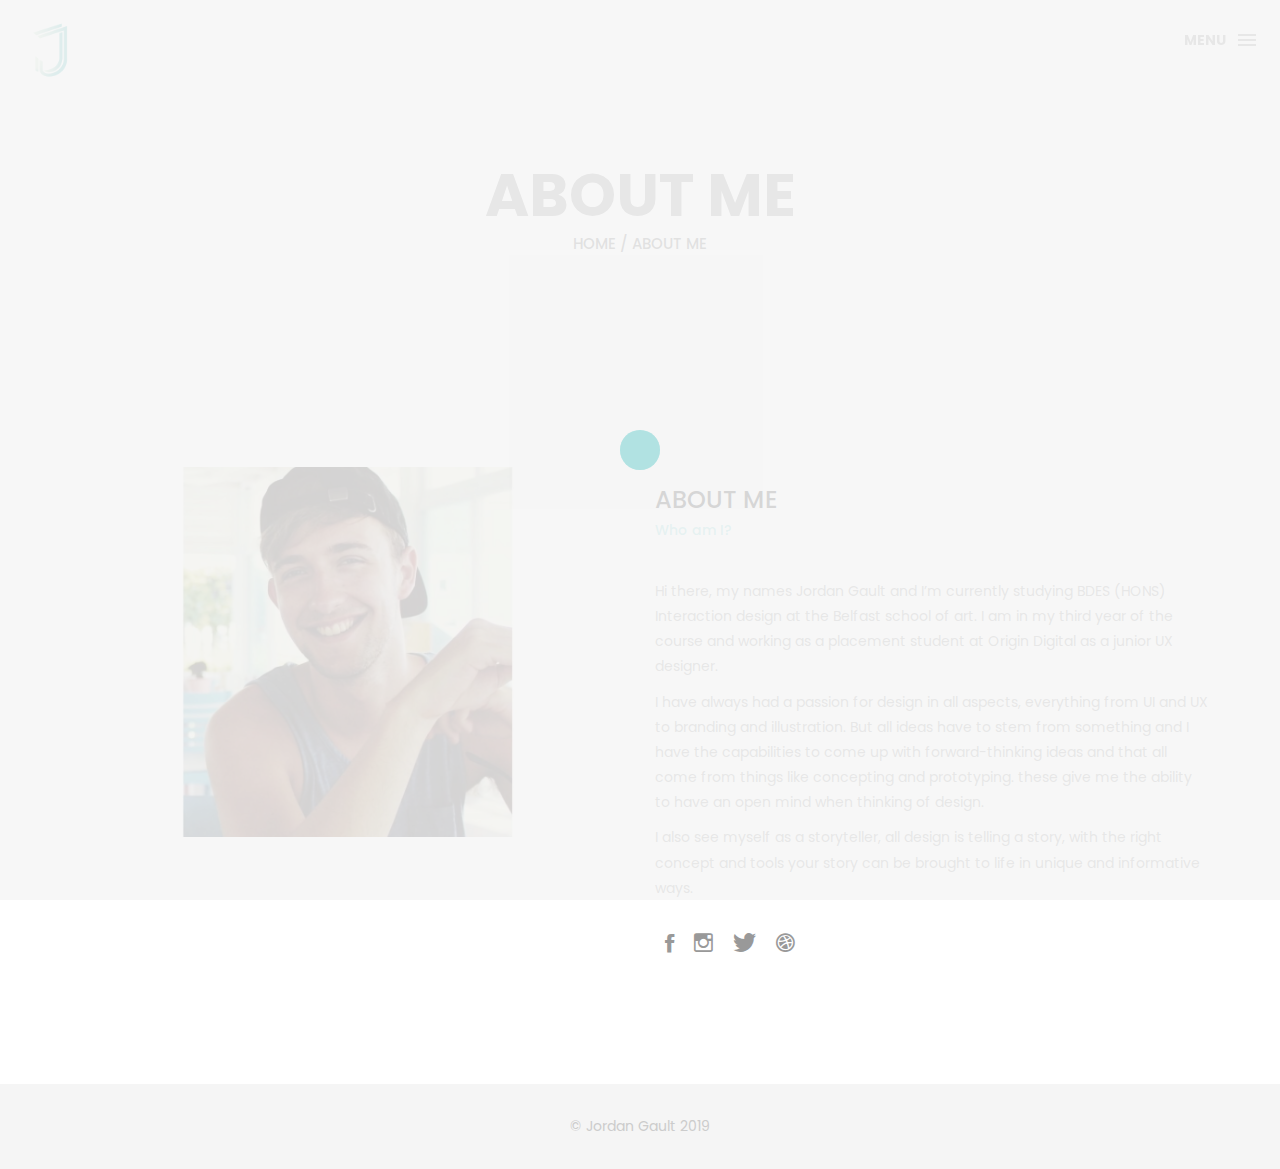
==== about.html @ e596791e "added files" ====
<!DOCTYPE html>
<html lang="en">

<head>
    <meta charset="utf-8">
    <meta http-equiv="X-UA-Compatible" content="IE=edge">
    <meta name="viewport" content="width=device-width, initial-scale=1">
    <!-- The above 3 meta tags *must* come first in the head; any other head content must come *after* these tags -->
    <title>Jordan Gault</title>
    <link rel="icon" href="img/logo.png" type="image/x-icon">

    <!-- Bootstrap -->
    <link href="css/bootstrap.min.css" rel="stylesheet">
    <link href="ionicons/css/ionicons.min.css" rel="stylesheet">

    <!-- main css -->
    <link href="css/style.css" rel="stylesheet">


    <!-- modernizr -->
    <script src="js/modernizr.js"></script>

    <!-- HTML5 shim and Respond.js for IE8 support of HTML5 elements and media queries -->
    <!-- WARNING: Respond.js doesn't work if you view the page via file:// -->
    <!--[if lt IE 9]>
      <script src="https://oss.maxcdn.com/html5shiv/3.7.2/html5shiv.min.js"></script>
      <script src="https://oss.maxcdn.com/respond/1.4.2/respond.min.js"></script>
    <![endif]-->
</head>

<body>

    <!-- Preloader -->
    <div id="preloader">
        <div class="pre-container">
            <div class="spinner">
                <div class="double-bounce1"></div>
                <div class="double-bounce2"></div>
            </div>
        </div>
    </div>
    <!-- end Preloader -->

    <div class="container-fluid"> 
       <!-- box-header -->
        <header class="box-header">
            <div class="box-logo">
                <a href="index.html"><img src="img/logo.png" width="60" alt="Logo"></a>
            </div>
            <!-- box-nav -->
            <a class="box-primary-nav-trigger" href="#0">
                <span class="box-menu-text">Menu</span><span class="box-menu-icon"></span>
            </a>
        </header>
        <!-- end box-header -->
        
        <!-- nav -->
        <nav>
            <ul class="box-primary-nav">
                <li class="box-label">About me</li>
                
                <li><a href="index.html">Home</a></li>
                <li><a href="about.html">About me</a> <i class="ion-ios-circle-filled color"></i></li>
                <li><a href="services.html">services</a></li>
                <li><a href="portfolio.html">portfolio</a></li>
                <li><a href="contact.html">contact me</a></li>

                <li class="box-label">Follow me</li>

                <li class="box-social"><a href="https://www.linkedin.com/in/jordan-gault-648428167/" target="blank"><i class="ion-social-linkedin"></i></a></li>
                <li class="box-social"><a href="https://www.instagram.com/jordangault_/" target="blank"><i class="ion-social-instagram-outline"></i></a></li>
                <li class="box-social"><a href="https://www.twitter.com/Jordangault_/" target="blank"><i class="ion-social-twitter"></i></a></li>
                <li class="box-social"><a href="https://dribbble.com/jordangault" target="blank"><i class="ion-social-dribbble"></i></a></li>
            </ul>
        </nav>
        <!-- end nav -->  
    </div>
    
    <!-- Top bar -->
    <div class="top-bar">
        <h1>About Me</h1>
        <p><a href="#">Home</a> / About me</p>
    </div>
    <!-- end Top bar -->
    
    <!-- Main container -->
    <div class="container main-container clearfix"> 
        <div class="col-md-6">
            <img src="img/about.png" class="img-responsive" alt="" />
        </div>
        <div class="col-md-6">
           <h3 class="uppercase">About Me </h3>
           <h5>Who am I?</h5>
           <div class="h-30"></div>
            <p>Hi there, my names Jordan Gault and I’m currently studying BDES (HONS) Interaction design at the Belfast school of art. I am in my third year of the course and working as a placement student at Origin Digital as a junior UX designer. </p>

            <p>I have always had a passion for design in all aspects, everything from UI and UX to branding and illustration. But all ideas have to stem from something and I have the capabilities to come up with forward-thinking ideas and that all come from things like concepting and prototyping. these give me the ability to have an open mind when thinking of design.</p>

            <p>I also see myself as a storyteller, all design is telling a story, with the right concept and tools your story can be brought to life in unique and informative ways.</p>

            <div class="h-10"></div>
            <ul class="social-ul">
                <li class="box-social"><a href="#0"><i class="ion-social-facebook"></i></a></li>
                <li class="box-social"><a href="#0"><i class="ion-social-instagram-outline"></i></a></li>
                <li class="box-social"><a href="#0"><i class="ion-social-twitter"></i></a></li>
                <li class="box-social"><a href="#0"><i class="ion-social-dribbble"></i></a></li>
            </ul>


        </div>
    </div>
    <!-- end Main container -->


    <!-- footer -->
    <footer>
        <div class="container-fluid">
            <p class="copyright">© Jordan Gault 2019</p>
        </div>
    </footer>
    <!-- end footer -->
    
    <!-- back to top -->
    <a href="#0" class="cd-top"><i class="ion-android-arrow-up"></i></a>
    <!-- end back to top -->



    <!-- jQuery -->
    <script src="js/jquery-2.1.1.js"></script>
    <!--  plugins -->
    <script src="js/bootstrap.min.js"></script>
    <script src="js/menu.js"></script>
    <script src="js/animated-headline.js"></script>
    <script src="js/isotope.pkgd.min.js"></script>


    <!--  custom script -->
    <script src="js/custom.js"></script>

</body>

</html>
---- css/style.css ----
/*
* Box Theme
* Created by : Ahmed Eissa
* website : www.ahmedessa.net
* behance : https://www.behance.net/3essa
*/


/* Table of Content
==================================================
	- Google fonts & font family -
	- General -
    - typography -
    - Preloader -
	- Header -
    - box intro section -
    - Portfoilo section -
    - Footer -
    - About page -
    - Services page -
    - contact page -
    - Portfolio single page -
    - Responsive media queries -
*/


/* Google fonts & font family
==================================================*/

@import url(https://fonts.googleapis.com/css?family=Poppins:400,500,600,700);

/* General
==================================================*/

html,
body {
    height: 100%;
    font-family: 'Poppins', sans-serif;
    line-height: 1.8;
    color: #999
}

.no-padding {
    padding-left: 0;
    padding-right: 0;
}

.no-padding [class^="col-"] {
    padding-left: 0;
    padding-right: 0;
}

.main-container {
    padding: 100px 0;
}

.center {
    text-align: center;
}

a {
    -webkit-transition: all .3s;
    transition: all .3s
}

.uppercase {
    text-transform: uppercase;
}

.h-30 {
    height: 30px
}

.h-10 {
    height: 10px
}

.color {
    color: #93D9D8;
    font-size: 11px;
}


/* typography
==================================================*/



.col-sm-7{
    padding-top: 20px;
}

.col-md-14{
    padding-top: 40px;
}



/* images
==================================================*/

h1 {
    color: #393939;
    font-size: 60px;
    text-transform: uppercase;
}

h3 {
    color: #393939;
}

h5 {
    color: #93D9D8;
}

.paper {
    padding-top: 30px;
}

.col-md-10 {
    width: 100%;
}

.col-md-15{
    padding-left: 15px;
}

video{
    padding-top: 30px;
}
.ruark{
    padding-left: 100px;
}


/* preloader
==================================================*/

#preloader {
    position: fixed;
    top: 0;
    left: 0;
    right: 0;
    bottom: 0;
    background-color: #f5f5f5;
    /* change if the mask should be a color other than white */
    z-index: 1000;
    /* makes sure it stays on top */
}

.pre-container {
    position: absolute;
    left: 50%;
    top: 50%;
    bottom: auto;
    right: auto;
    -webkit-transform: translateX(-50%) translateY(-50%);
    transform: translateX(-50%) translateY(-50%);
    text-align: center;
}

.spinner {
    width: 40px;
    height: 40px;
    position: relative;
    margin: 100px auto;
}

.double-bounce1,
.double-bounce2 {
    width: 100%;
    height: 100%;
    border-radius: 50%;
    background-color: #93D9D8;
    opacity: 0.6;
    position: absolute;
    top: 0;
    left: 0;
    -webkit-animation: bounce 2.0s infinite ease-in-out;
    animation: bounce 2.0s infinite ease-in-out;
}

.double-bounce2 {
    -webkit-animation-delay: -1.0s;
    animation-delay: -1.0s;
}

@-webkit-keyframes bounce {
    0%,
    100% {
        -webkit-transform: scale(0.0)
    }
    50% {
        -webkit-transform: scale(1.0)
    }
}

@keyframes bounce {
    0%,
    100% {
        transform: scale(0.0);
        -webkit-transform: scale(0.0);
    }
    50% {
        transform: scale(1.0);
        -webkit-transform: scale(1.0);
    }
}


/* header
==================================================*/

.box-header {
    position: absolute;
    top: 0;
    left: 0;
    background: rgba(255, 255, 255, 0.95);
    height: 50px;
    width: 100%;
    z-index: 3;
    box-shadow: 0 1px 2px rgba(0, 0, 0, 0.3);
    -webkit-font-smoothing: antialiased;
    -moz-osx-font-smoothing: grayscale;
}

.box-header {
    height: 80px;
    background: transparent;
    box-shadow: none;
}

.box-header {
    -webkit-transition: background-color 0.3s;
    transition: background-color 0.3s;
    -webkit-transform: translate3d(0, 0, 0);
    transform: translate3d(0, 0, 0);
    -webkit-backface-visibility: hidden;
    backface-visibility: hidden;
}

.box-header.is-fixed {
    position: fixed;
    top: -80px;
    background-color: rgba(255, 255, 255, 0.96);
    -webkit-transition: -webkit-transform 0.3s;
    transition: -webkit-transform 0.3s;
    transition: transform 0.3s;
    transition: transform 0.3s, -webkit-transform 0.3s;
}

.box-header.is-visible {
    -webkit-transform: translate3d(0, 100%, 0);
    transform: translate3d(0, 100%, 0);
}

.box-header.menu-is-open {
    background-color: #fff;
}

.box-logo {
    display: block;
    padding: 20px;
}

.box-primary-nav-trigger {
    position: absolute;
    right: 0;
    top: 0;
    height: 100%;
    width: 50px;
    background-color: #fff;
}

.box-primary-nav-trigger .box-menu-text {
    color: #999;
    text-transform: uppercase;
    font-weight: 700;
    display: none;
}

.box-primary-nav-trigger .box-menu-icon {
    display: inline-block;
    position: absolute;
    left: 50%;
    top: 50%;
    bottom: auto;
    right: auto;
    -webkit-transform: translateX(-50%) translateY(-50%);
    transform: translateX(-50%) translateY(-50%);
    width: 18px;
    height: 2px;
    background-color: #999;
    -webkit-transition: background-color 0.3s;
    transition: background-color 0.3s;
    list-style: none;
}

.box-primary-nav-trigger .box-menu-icon::before,
.box-primary-nav-trigger .box-menu-icon:after {
    content: '';
    width: 100%;
    height: 100%;
    position: absolute;
    background-color: #999;
    right: 0;
    -webkit-transition: -webkit-transform .3s, top .3s, background-color 0s;
    -webkit-transition: top .3s, background-color 0s, -webkit-transform .3s;
    transition: top .3s, background-color 0s, -webkit-transform .3s;
    transition: transform .3s, top .3s, background-color 0s;
    transition: transform .3s, top .3s, background-color 0s, -webkit-transform .3s;
}

.box-primary-nav-trigger .box-menu-icon::before {
    top: -5px;
}

.box-primary-nav-trigger .box-menu-icon::after {
    top: 5px;
}

.box-primary-nav-trigger .box-menu-icon.is-clicked {
    background-color: #999;
}

.box-primary-nav-trigger .box-menu-icon.is-clicked::before,
.box-primary-nav-trigger .box-menu-icon.is-clicked::after {
    background-color: #999;
}

.box-primary-nav-trigger .box-menu-icon.is-clicked::before {
    top: 0;
    -webkit-transform: rotate(135deg);
    transform: rotate(135deg);
}

.box-primary-nav-trigger .box-menu-icon.is-clicked::after {
    top: 0;
    -webkit-transform: rotate(225deg);
    transform: rotate(225deg);
}

.box-primary-nav-trigger {
    width: 100px;
    padding-left: 1em;
    background-color: transparent;
    height: 30px;
    line-height: 30px;
    right: 10px;
    top: 50%;
    bottom: auto;
    -webkit-transform: translateY(-50%);
    transform: translateY(-50%);
}

.box-primary-nav-trigger .box-menu-text {
    display: inline-block;
}

.box-primary-nav-trigger .box-menu-icon {
    left: auto;
    right: 1em;
    -webkit-transform: translateX(0) translateY(-50%);
    transform: translateX(0) translateY(-50%);
}

.box-primary-nav {
    position: fixed;
    left: 0;
    top: 0;
    height: 100%;
    width: 100%;
    background: #fff;
    z-index: 2;
    text-align: center;
    padding: 50px 0;
    -webkit-backface-visibility: hidden;
    backface-visibility: hidden;
    overflow: auto;
    -webkit-overflow-scrolling: touch;
    -webkit-transform: translateY(-100%);
    transform: translateY(-100%);
    -webkit-transition-property: -webkit-transform;
    transition-property: -webkit-transform;
    transition-property: transform;
    transition-property: transform, -webkit-transform;
    -webkit-transition-duration: 0.4s;
    transition-duration: 0.4s;
    list-style: none;
}

.box-primary-nav li {
    font-size: 22px;
    font-size: 1.375rem;
    font-weight: 300;
    -webkit-font-smoothing: antialiased;
    -moz-osx-font-smoothing: grayscale;
    margin: .2em 0;
    text-transform: capitalize;
}

.box-primary-nav a {
    display: inline-block;
    padding: .4em 1em;
    border-radius: 0.25em;
    -webkit-transition: all 0.2s;
    transition: all 0.2s;
    color: #999;
    text-decoration: none;
    font-weight: bold;
}
.box-primary-nav a:focus {
    outline: none;
}

.no-touch .box-primary-nav a:hover {
    text-decoration: none;
    color: #93D9D8;
}

.box-primary-nav .box-label {
    color: #93D9D8;
    text-transform: uppercase;
    font-weight: 700;
    font-size: 17px;
    margin: 2.4em 0 .8em;
}

.box-primary-nav .box-social {
    display: inline-block;
    margin: 10px .4em;
}

.box-primary-nav .box-social a {
    width: 30px;
    height: 30px;
    padding: 0;
    font-size: 30px
}

.box-primary-nav.is-visible {
    -webkit-transform: translateY(0);
    transform: translateY(0);
}

.box-primary-nav {
    padding: 150px 0 0;
}

.box-primary-nav li {
    font-size: 18px;
}


/* box-intro
==================================================*/

.box-intro {
    text-align: center;
    display: table;
    height: 100vh;
    width: 100%;
    color: #999;
}

.box-intro .table-cell {
    display: table-cell;
    vertical-align: middle;
}

.box-intro em {
    font-style: normal;
    text-transform: uppercase
}

b i:last-child {
    color: #93D9D8 !important;
}

.box-intro h5 {
    letter-spacing: 4px;
    text-transform: uppercase;
    color: #999;
    line-height: 1.7;
}


/* mouse effect */

.mouse {
    position: absolute;
    width: 22px;
    height: 42px;
    bottom: 40px;
    left: 50%;
    margin-left: -12px;
    border-radius: 15px;
    border: 2px solid #888;
    -webkit-animation: intro 1s;
    animation: intro 1s;
}

.scroll {
    display: block;
    width: 3px;
    height: 3px;
    margin: 6px auto;
    border-radius: 4px;
    background: #888;
    -webkit-animation: finger 2s infinite;
    animation: finger 2s infinite;
}

@-webkit-keyframes intro {
    0% {
        opacity: 0;
        -webkit-transform: translateY(40px);
        transform: translateY(40px);
    }
    100% {
        opacity: 1;
        -webkit-transform: translateY(0);
        transform: translateY(0);
    }
}

@keyframes intro {
    0% {
        opacity: 0;
        -webkit-transform: translateY(40px);
        transform: translateY(40px);
    }
    100% {
        opacity: 1;
        -webkit-transform: translateY(0);
        transform: translateY(0);
    }
}

@-webkit-keyframes finger {
    0% {
        opacity: 1;
    }
    100% {
        opacity: 0;
        -webkit-transform: translateY(20px);
        transform: translateY(20px);
    }
}

@keyframes finger {
    0% {
        opacity: 1;
    }
    100% {
        opacity: 0;
        -webkit-transform: translateY(20px);
        transform: translateY(20px);
    }
}



/* portfolio section
==================================================*/

.portfolio .categories-grid span {
    font-size: 30px;
    margin-bottom: 30px;
    display: inline-block;
}

.portfolio .categories-grid .categories ul li {
    list-style: none;
    margin: 20px 0;
}

.portfolio .categories-grid .categories ul li a {
    display: inline-block;
    color: #60606e;
    padding: 0 10px;
    margin: 0 10px;
    -webkit-transition: all .2s ease-in-out .2s;
    transition: all .2s ease-in-out .2s;
}

.portfolio .categories-grid .categories ul li a:hover,
.portfolio .categories-grid .categories ul li a:focus {
    text-decoration: none;
}

.portfolio .categories-grid .categories ul li a.active {
    margin-left: 0;
    background-color: #93D9D8;
    padding: 0px 20px;
    color: white;
    border-radius: 25px;
    text-decoration: none;
}

.portfolio_filter {
    padding-left: 0;
}

.portfolio_item {
    position: relative;
    overflow: hidden;
    display: block;
}

.portfolio_item .portfolio_item_hover {
    position: absolute;
    top: 0px;
    left: 0px;
    height: 100%;
    width: 100%;
    background-color: rgba(0, 0, 0, .8);
    -webkit-transform: translate(-100%);
    transform: translate(-100%);
    opacity: 0;
    -webkit-transition: all .2s ease-in-out;
    transition: all .2s ease-in-out;
}

.portfolio_item .portfolio_item_hover .item_info {
    text-align: center;
    position: absolute;
    top: 50%;
    left: 50%;
    -webkit-transform: translate(-50%, -50%);
    transform: translate(-50%, -50%);
    padding: 10px;
    width: 100%;
    font-weight: bold;
}

.portfolio_item .portfolio_item_hover .item_info span {
    display: block;
    color: #fff;
    font-size: 18px;
    -webkit-transform: translateX(-100px);
    transform: translateX(-100px);
    -webkit-transition: all .2s ease-in-out .2s;
    transition: all .2s ease-in-out .2s;
    opacity: 0;
}

.portfolio_item .portfolio_item_hover .item_info em {
    font-style: normal;
    display: inline-block;
    background-color: #93D9D8;
    padding: 5px 20px;
    border-radius: 25px;
    color: #333;
    margin-top: 10px;
    -webkit-transform: translateX(-100px);
    transform: translateX(-100px);
    -webkit-transition: all .3s ease-in-out .3s;
    transition: all .3s ease-in-out .3s;
    opacity: 0;
    font-size: 10px;
    letter-spacing: 2px;
}

.portfolio_item:hover .portfolio_item_hover {
    opacity: 1;
    -webkit-transform: translateX(0);
    transform: translateX(0);
}

.portfolio_item:hover .item_info em,
.portfolio_item:hover .item_info span {
    opacity: 1;
    -webkit-transform: translateX(0);
    transform: translateX(0);
}

.portfolio .categories-grid .categories ul li {
    float: left;
}

.portfolio .categories-grid .categories ul li a {
    padding: 0 10px;
    -webkit-transition: all .2s ease-in-out .2s;
    transition: all .2s ease-in-out .2s;
}

.portfolio_filter {
    padding-left: 0;
    display: inline-block;
    margin: 0 auto;
    text-align: center;
    margin-bottom: 50px;
}

.portfolio-inner {
    padding-bottom: 0 !important;
    padding-top: 55px;
}


/* footer
==================================================*/

footer {
    padding: 30px 0;
    text-align: center;
    background: #f5f5f5
}

.copyright {
    color: #ccc;
    margin-bottom: 0;
}

footer img {
    margin: 0 auto;
}


/* backto top
==================================================*/

.cd-top {
    display: inline-block;
    height: 40px;
    width: 40px;
    position: fixed;
    bottom: 20px;
    line-height: 40px;
    font-size: 20px;
    right: 10px;
    text-align: center;
    color: #fff;
    background: #93D9D8;
    visibility: hidden;
    opacity: 0;
    -webkit-transition: opacity .3s 0s, visibility 0s .3s;
    transition: opacity .3s 0s, visibility 0s .3s;
}

.cd-top.cd-is-visible,
.cd-top.cd-fade-out,
.no-touch .cd-top:hover {
    -webkit-transition: opacity .3s 0s, visibility 0s 0s;
    transition: opacity .3s 0s, visibility 0s 0s;
}

.cd-top.cd-is-visible {
    /* the button becomes visible */
    visibility: visible;
    opacity: 1;
}

.cd-top.cd-fade-out {
    opacity: .5;
}

.no-touch .cd-top:hover,
.no-touch .cd-top:focus {
    background-color: #93D9D8;
    opacity: 1;
    color: #fff;
}


/* About page
==================================================*/

.top-bar {
    color: #333;
    padding: 150px 0 100px;
    background: -webkit-linear-gradient( rgba(255, 255, 255, .8), rgba(255, 255, 255, .8)), ;
    background: linear-gradient( rgba(255, 255, 255, .8), rgba(255, 255, 255, .8)), ;
    background-size: cover;
    background-attachment: fixed;
    background-position: center center;
    text-align: center;
}

.top-bar h1 {
    font-size: 60px;
    text-transform: uppercase;
    font-weight: 700;
    color: #999;
    line-height: 50px;
}

.top-bar p {
    font-size: 15px;
    text-transform: uppercase;
    font-weight: 500;
    color: #777;
}

.top-bar p a {
    color: #777;
}

.top-bar p a:hover,
.top-bar p a:focus {
    color: #555;
    text-decoration: none;
}

.social-ul {
    list-style: none;
    display: inline-block;
    padding-left: 0;
}

.social-ul li {
    margin: 0 10px;
    float: left;
}

.social-ul li a {
    font-size: 25px;
    color: #999;
    -webkit-transition: all .3s;
    transition: all .3s;
}

.social-ul li a:hover {
    color: #93D9D8;
}


/* Services page
==================================================*/

.size-50 {
    font-size: 50px;
}

.service-box {
    margin-bottom: 30px;
}

.service-box h3 {
    margin-top: 0;
}


/* contact page
==================================================*/

.details-text i {
    margin-right: 10px;
}

.textarea-contact {
    height: 200px;
    width: 100%;
    border: solid 1px rgba(0, 0, 0, .1);
    position: relative;
}

.textarea-contact textarea {
    height: 100%;
    width: 100%;
    border: 0;
    padding: 20px;
    background-color: transparent;
    float: left;
    z-index: 2;
    font-size: 14px;
    color: #9a9a9a;
    resize: none;
}

.textarea-contact > span {
    position: absolute;
    top: 20px;
    left: 20px;
    -webkit-transform: translateY(-50%);
    transform: translateY(-50%);
    font-size: 12px;
    text-transform: uppercase;
    color: #cdcdcd;
    -webkit-transition: all .2s ease-in-out;
    transition: all .2s ease-in-out;
    z-index: 1;
}

.input-contact {
    height: 40px;
    width: 100%;
    border: solid 1px rgba(0, 0, 0, .1);
    position: relative;
    margin-bottom: 30px;
}

.input-contact input[type="text"] {
    height: 100%;
    width: 100%;
    border: 0;
    padding: 0 20px;
    float: left;
    position: relative;
    background-color: transparent;
    z-index: 2;
    font-size: 14px;
    color: #9a9a9a;
}

.input-contact > span {
    position: absolute;
    top: 50%;
    left: 20px;
    -webkit-transform: translateY(-50%);
    transform: translateY(-50%);
    font-size: 12px;
    text-transform: uppercase;
    color: #cdcdcd;
    -webkit-transition: all .2s ease-in-out;
    transition: all .2s ease-in-out;
    z-index: 1;
}

.input-contact > span.active,
.textarea-contact > span.active {
    color: #93D9D8;
    font-size: 10px;
    top: 0px;
    left: 5px;
    background-color: #fff;
    padding: 5px
}

input:focus,
textarea:focus {
    outline: none;
}

.contact-info {
    margin-top: 20px;
}

.contact-info i {
    height: 30px;
    width: 30px;
    display: inline-block;
    background: #93D9D8;
    text-align: center;
    line-height: 33px;
    margin-right: 10px;
    color: #fff;
    font-size: 21px;
}

.contact-info p {
    display: inline-block;
    margin-right: 20px;

}

.btn-box {
    background: #93D9D8;
    padding: 10px 50px;
    border-radius: 0;
    color: #fff;
    margin-top: 20px;
    text-transform: uppercase;
    letter-spacing: 2px;
    font-weight: 500;
}

.btn-box:hover,
.btn-box:focus {
    background: #93D9D8;
    color: #fff;
}


/* single project page
==================================================*/

.cat-ul {
    padding-left: 0;
    list-style: none
}

.cat-ul li i {
    margin-right: 10px;
    color: #93D9D8;
}


/* Responsive media queries
==================================================*/

@media (max-width: 991px) {
    .portfolio .categories-grid span {
        margin-bottom: 0;
        text-align: center;
        width: 100%;
    }
    .portfolio .categories-grid .categories ul li {
        text-align: center;
    }
    .portfolio .categories-grid .categories ul li a {
        margin-left: 0;
    }
    .col-md-6 h3 {
        margin-top: 30px;
    }
}

@media only screen and (max-width: 670px) {
    .box-headline {
        font-size: 100px;
    }
    .box-intro h5 {
        font-size: 12px;
    }
    .box-primary-nav a {
        padding: 5px 1em;
        font-size: 14px;
    }
    .box-primary-nav {
        padding: 80px 0 0;
    }
    .box-primary-nav .box-social a {
        font-size: 23px;
    }
    .top-bar h1 {
        font-size: 40px;
        line-height: 30px;
    }
    .portfolio .categories-grid .categories ul li {
        float: none;
    }
}

@media only screen and (max-width: 520px) {
    .box-headline {
        font-size: 80px;
    }
    .box-intro h5 {
        font-size: 12px;
    }
    .main-container {
        padding: 50px 0;
    }
}

@media only screen and (max-width: 420px) {
    .box-headline {
        font-size: 50px;
    }
    .box-intro h5 {
        font-size: 12px;
    }
    .top-bar h1 {
        font-size: 30px;
        line-height: 30px;
    }
}
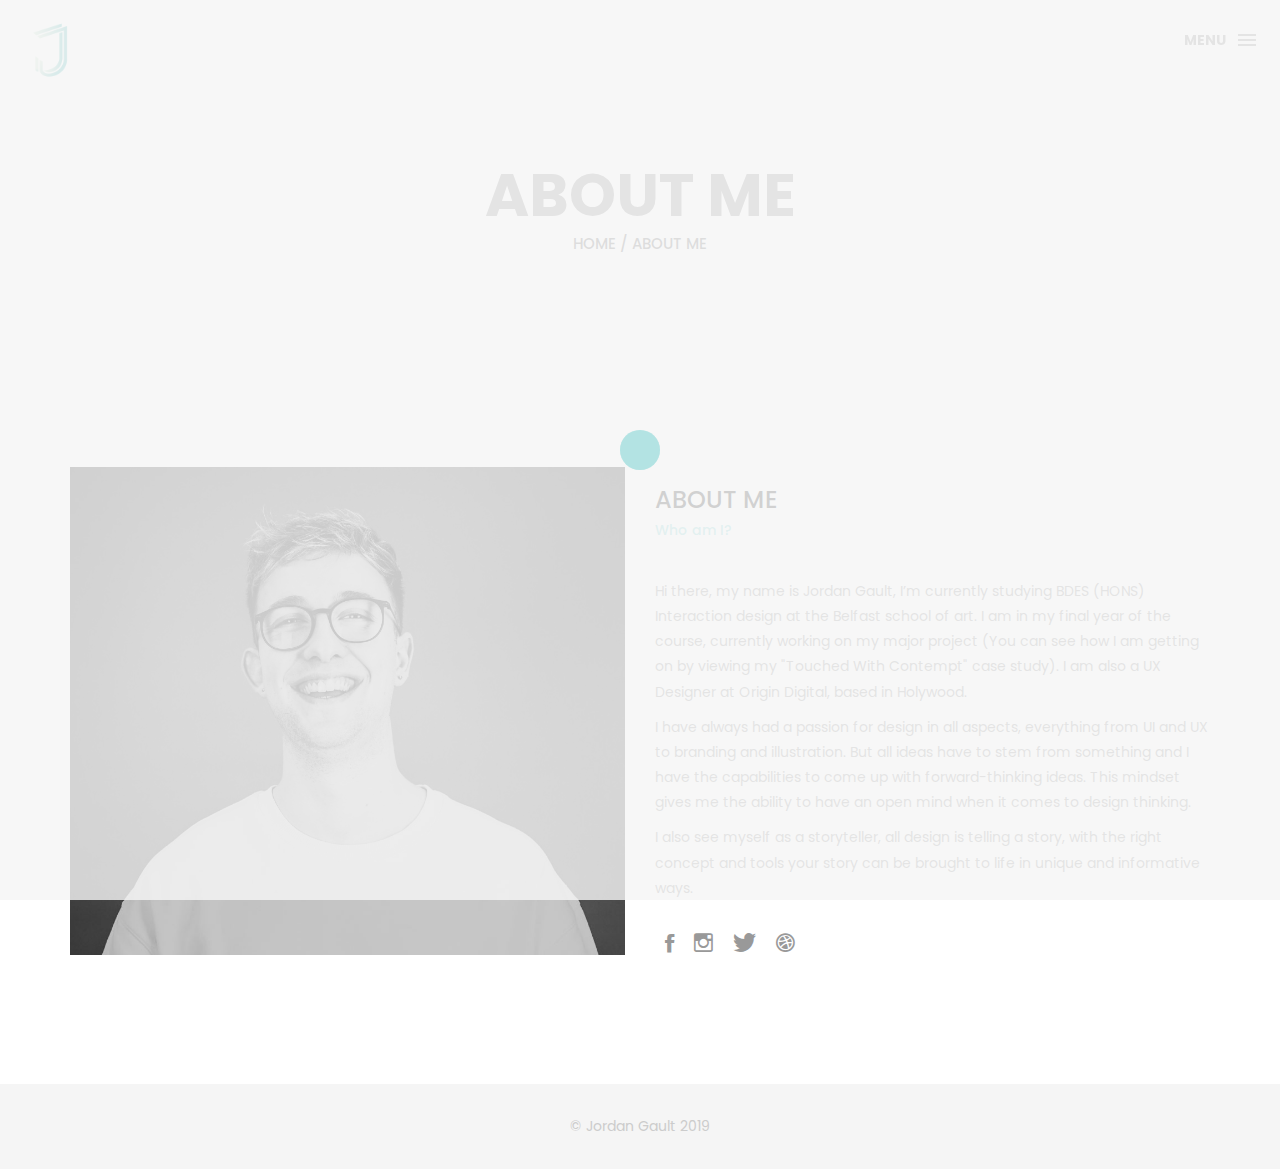
==== commit 271534de: "updateing cover images" ====
--- a/about.html
+++ b/about.html
@@ -92,9 +92,9 @@
            <h3 class="uppercase">About Me </h3>
            <h5>Who am I?</h5>
            <div class="h-30"></div>
-            <p>Hi there, my names Jordan Gault and I’m currently studying BDES (HONS) Interaction design at the Belfast school of art. I am in my third year of the course and working as a placement student at Origin Digital as a junior UX designer. </p>
+            <p>Hi there, my name is Jordan Gault, I’m currently studying BDES (HONS) Interaction design at the Belfast school of art. I am in my final year of the course, currently working on my major project (You can see how I am getting on by viewing my "Touched With Contempt" case study). I am also a UX Designer at Origin Digital, based in Holywood. </p>
 
-            <p>I have always had a passion for design in all aspects, everything from UI and UX to branding and illustration. But all ideas have to stem from something and I have the capabilities to come up with forward-thinking ideas and that all come from things like concepting and prototyping. these give me the ability to have an open mind when thinking of design.</p>
+            <p>I have always had a passion for design in all aspects, everything from UI and UX to branding and illustration. But all ideas have to stem from something and I have the capabilities to come up with forward-thinking ideas. This mindset gives me the ability to have an open mind when it comes to design thinking.</p>
 
             <p>I also see myself as a storyteller, all design is telling a story, with the right concept and tools your story can be brought to life in unique and informative ways.</p>
 
--- a/css/style.css
+++ b/css/style.css
@@ -94,6 +94,20 @@
     padding-top: 40px;
 }
 
+.col-md-12{
+    padding-top: 40px;
+}
+
+.rv{
+    color: #93D9D8;
+    text-decoration: none;
+}
+
+.rv :hover p{
+    text-decoration: none;
+    color: #999;
+}
+
 
 
 /* images
@@ -129,7 +143,7 @@
     padding-top: 30px;
 }
 .ruark{
-    padding-left: 100px;
+    padding-left: 40px;
 }
 
 
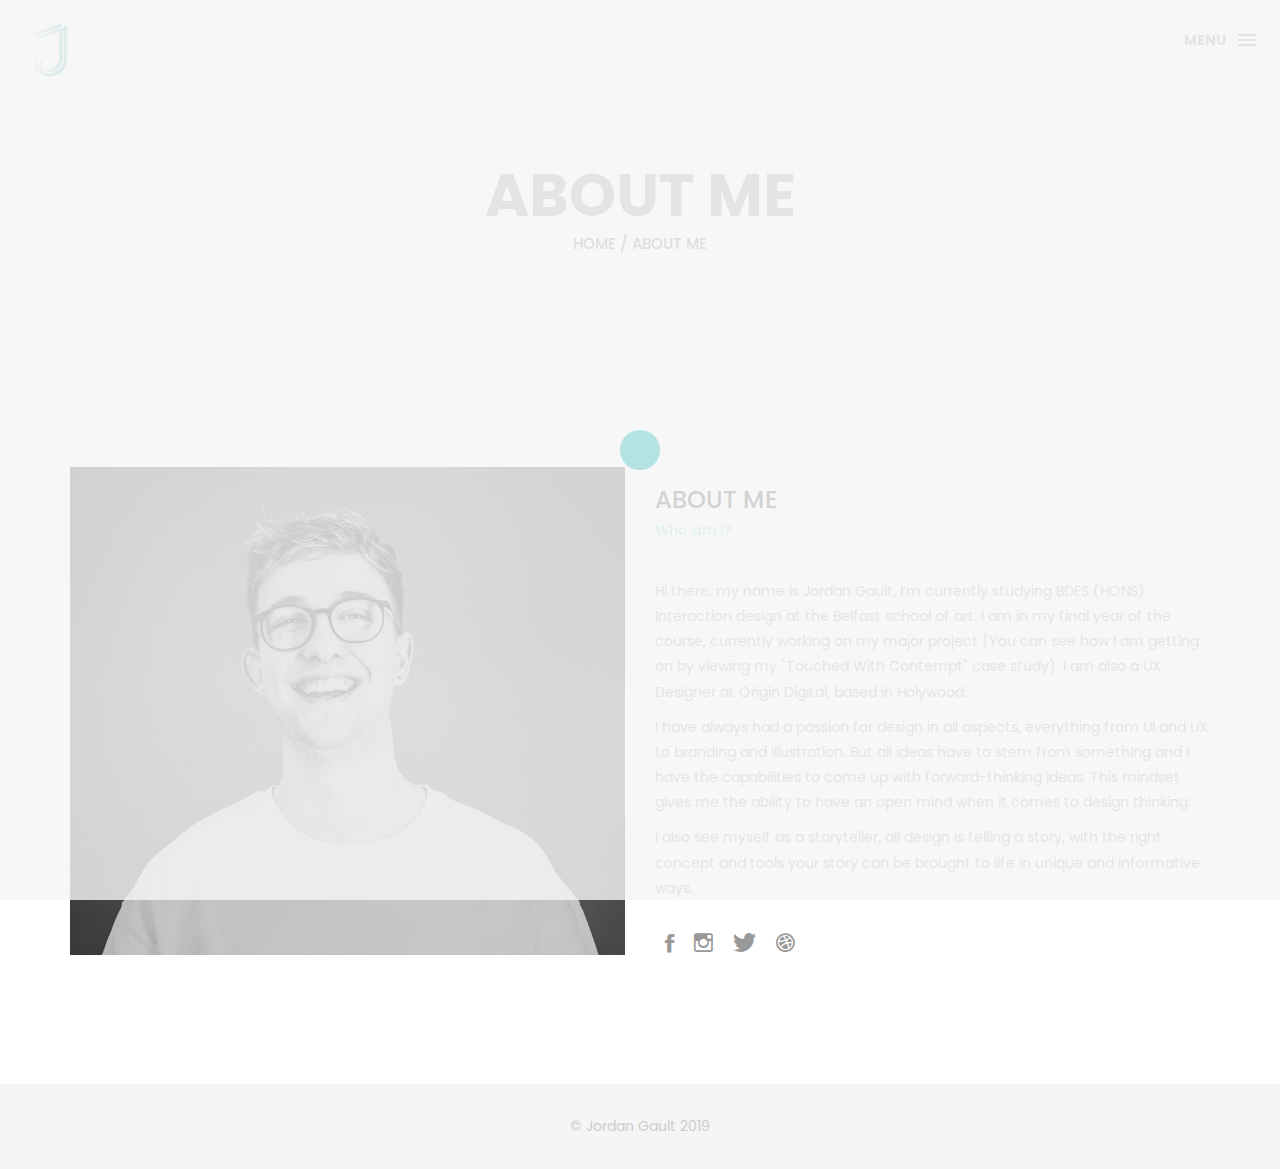
==== commit 68c96309: "took out contact page" ====
--- a/about.html
+++ b/about.html
@@ -63,7 +63,7 @@
                 <li><a href="about.html">About me</a> <i class="ion-ios-circle-filled color"></i></li>
                 <li><a href="services.html">services</a></li>
                 <li><a href="portfolio.html">portfolio</a></li>
-                <li><a href="contact.html">contact me</a></li>
+                <!--<li><a href="contact.html">contact me</a></li>-->
 
                 <li class="box-label">Follow me</li>
 
--- a/css/style.css
+++ b/css/style.css
@@ -87,7 +87,8 @@
 
 
 .col-sm-7{
-    padding-top: 20px;
+    padding-top: 0px;
+
 }
 
 .col-md-14{
